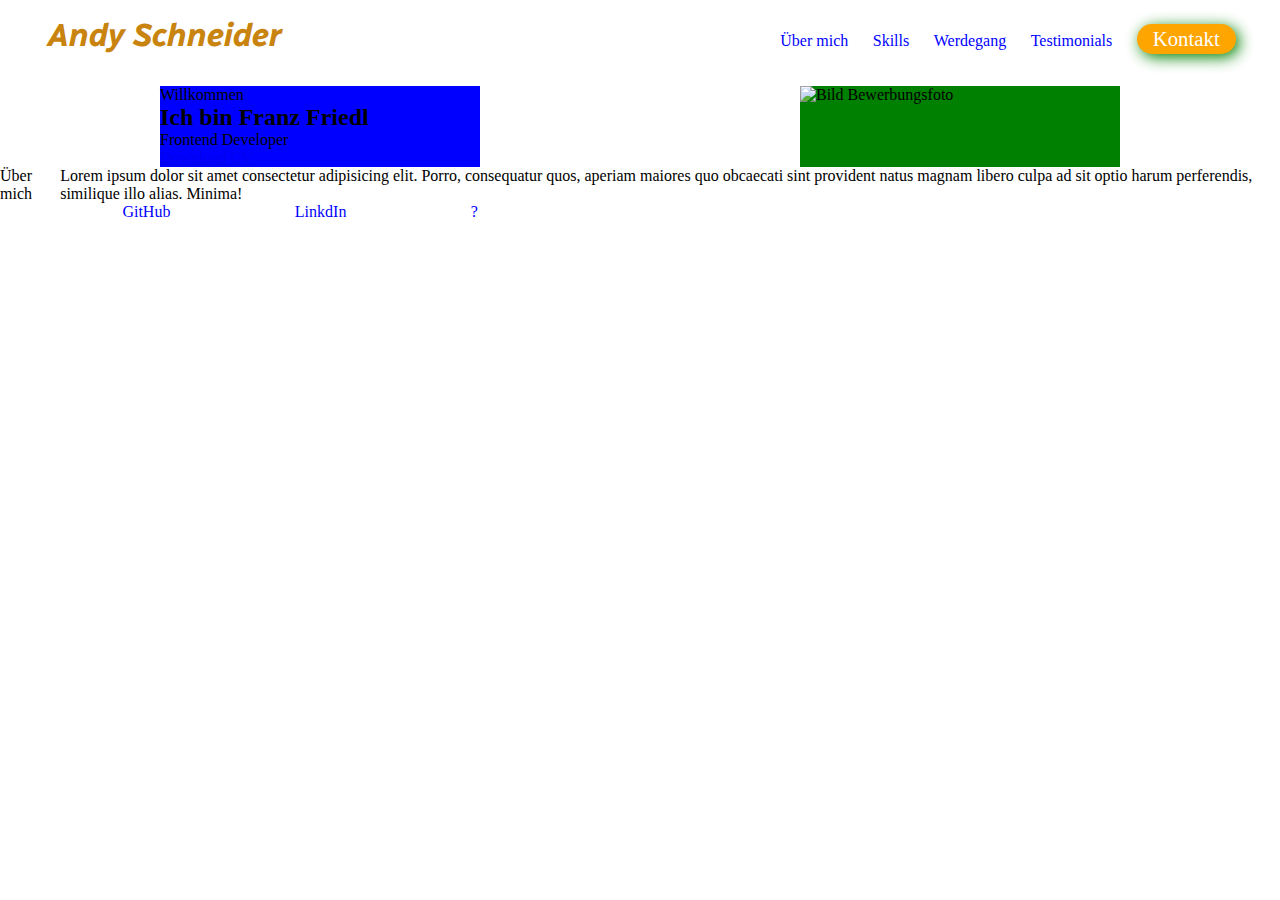
==== index.html @ 3bec322d "styleWillkommen" ====
<!DOCTYPE html>
<html lang="de">
<head>
    <meta charset="UTF-8">
    <meta http-equiv="X-UA-Compatible" content="IE=edge">
    <meta name="viewport" content="width=device-width, initial-scale=1.0">
    <title>08_Tag_Lev2_2_css_vertiefung_flexbox_portfolio</title>
    <link rel="stylesheet" href="./assets/css/style.css">
</head>
<body>
    <header>

        <h1>Andy Schneider</h1>

        <nav >
            <a class="alink ubermich " href="./assets/html/Über mich.html">Über mich</a>
            <a class="alink skills" href="./assets/html/Skills.html">Skills</a>
            <a class="alink werdegang" href="./assets/html/Werdegang.html">Werdegang</a>
            <a class="alink testimonials" href="./assets/html/Testimonials.html">Testimonials</a>
            <a class="alink kontakt" href="./assets/html/Kontakt.html">Kontakt</a>

        </nav>
        
    </header>

<main>
    <section>
        <article>
            <div class="willkommen">
            <p>Willkommen</p>
            <h2>Ich bin Franz Friedl</h2>
            <p>Frontend Developer</p>
            <a href="#">Download CV</a>
        </div>
        <img src="#" alt="Bild Bewerbungsfoto">
    </article>


        <article>
            <p>Über mich</p>
            <div class="iconsLink">
            <p>Lorem ipsum dolor sit amet consectetur adipisicing elit. Porro, consequatur quos, aperiam maiores quo obcaecati sint provident natus magnam libero culpa ad sit optio harum perferendis, similique illo alias. Minima!</p>
            <nav>
                <a href="https://github.com/aschneiderbuch">GitHub</a>
                <a href="#">LinkdIn</a>
                <a href="#">?</a>
            </nav>
        </div>

        </article>

    </section>






</main>


</body>
</html>
---- assets/css/style.css ----
/* 

font-family: Radio Canada, sans-serif;

*/


* {
    margin: 0;
    padding: 0;
    box-sizing: border-box;
}

html {
    font-size: 16px;
}

@font-face {
    font-family: Radio Canada;
    src: url("../fonts/Radio_Canada/RadioCanada-Italic-VariableFont_wdth\,wght.ttf");
}

/* 
h1{
font-family: Radio Canada, sans-serif;
font-size: 1.2rem;
color: orange;
margin: 1rem;
}

.sectionheader {
    background-color: rgb(75, 75, 111);
    display: flex;
    align-items: baseline;
    justify-content: space-between;

}

.nav{
    margin-right: 2rem;
    background-color: brown;
}

.alink{
    background-color: green;
    margin-left: 

    
    text-decoration: none;
    color: black;
    font-family: Radio Canada, sans-serif;
    font-size: 0.9em;

}

.kontakt{
    background-color: orange;
    border-radius: 3rem;
    color: white;
    text-align: center;
    padding-left: 1rem;
    border: 0.2rem solid black;
    display: flexbox;
}

h1 breite geben

 */


header {
    display: flex;
    align-items: baseline;
    justify-content: space-between;

}

h1 {
    font-family: Radio Canada, sans-serif;
    margin:  1rem 0 0 3rem;
    color: rgb(201, 132, 16);
}

nav{
    margin-right: 2rem;
    width: 30rem;
    display: flex;
    justify-content:space-around;
    align-items: baseline;
}

nav a{
    color: blue;
    text-decoration: none;
/*     margin-right: 2rem; */
/* so geht der Abstandstand zwischen allen a   - aber mit flex versuchen */
}

.kontakt{
    background-color: orange;
    color: white;
    font-size: 1.3rem;
    border-radius: 1rem;
    padding: 0.2rem 1rem 0.2rem 1rem;
    box-shadow: 0.2rem 0.2rem 0.9rem green;
}
.kontakt:hover{
    color: rgb(73, 169, 73);
}

section{
    margin-top: 2rem;
    }

    .willkommen{
        background-color: blue;
        width: 20rem;
    }

    img{
        background-color: green;
        width: 20rem;
    }

article{
    display: flex;
    justify-content: space-around;
}
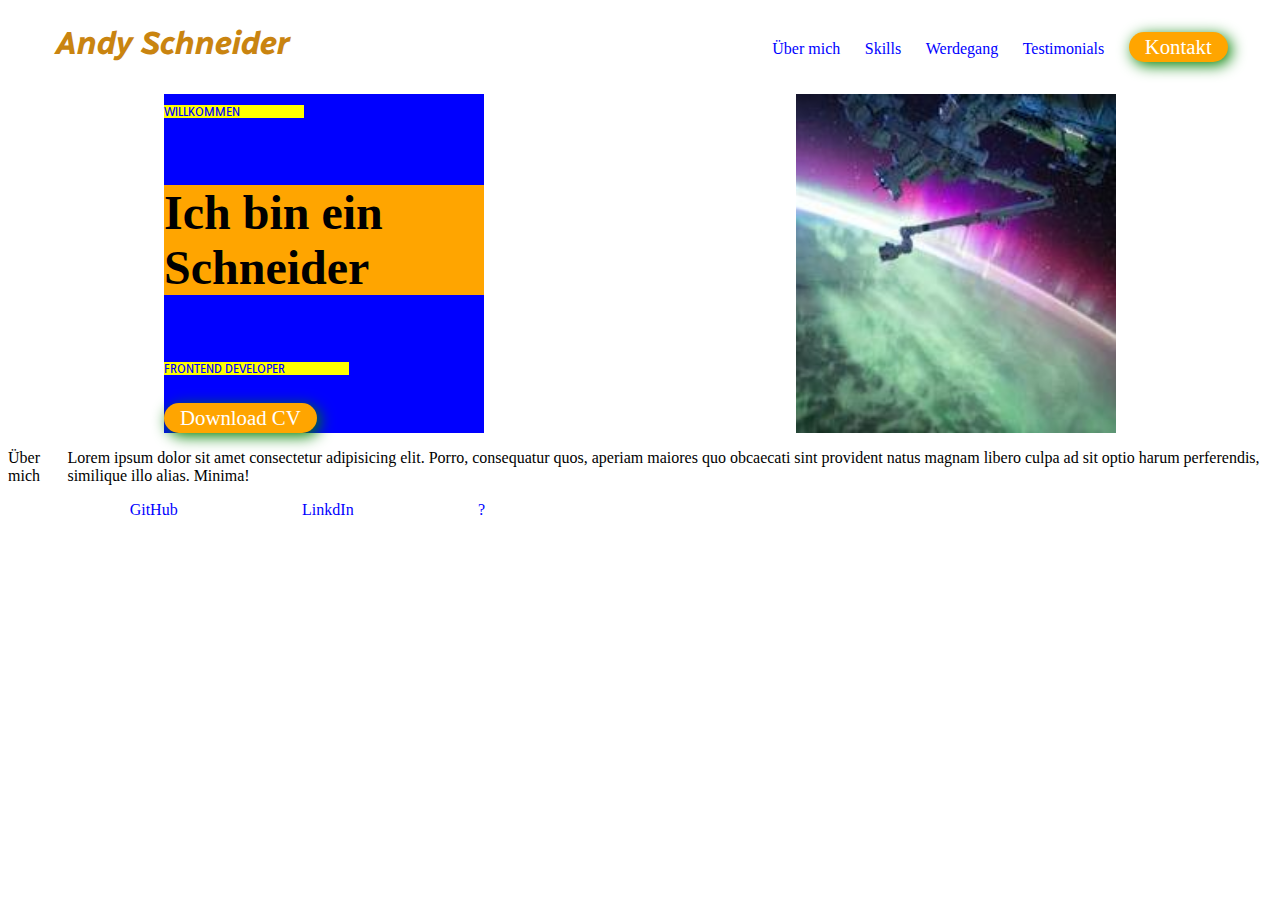
==== commit fee2088d: "Text" ====
--- a/index.html
+++ b/index.html
@@ -25,14 +25,14 @@
 
 <main>
     <section>
-        <article>
+        <article class="articelWillkommen">
             <div class="willkommen">
             <p>Willkommen</p>
-            <h2>Ich bin Franz Friedl</h2>
+            <h2>Ich bin ein Schneider</h2>
             <p>Frontend Developer</p>
-            <a href="#">Download CV</a>
+            <a class="kontakt" href="#">Download CV</a>
         </div>
-        <img src="#" alt="Bild Bewerbungsfoto">
+        <img src="./assets/img/967-200x200.jpg" alt="Bild Bewerbungsfoto">
     </article>
 
 
--- a/assets/css/style.css
+++ b/assets/css/style.css
@@ -1,11 +1,14 @@
 /* 
 
+.alink
 font-family: Radio Canada, sans-serif;
 
-*/
+.willkommen p
+font-family: Nanum Cothic, sans-serif; 
 
 
-* {
+*/
+Nanum Cothic * {
     margin: 0;
     padding: 0;
     box-sizing: border-box;
@@ -20,52 +23,13 @@
     src: url("../fonts/Radio_Canada/RadioCanada-Italic-VariableFont_wdth\,wght.ttf");
 }
 
-/* 
-h1{
-font-family: Radio Canada, sans-serif;
-font-size: 1.2rem;
-color: orange;
-margin: 1rem;
+@font-face {
+    font-family: Nanum Cothic;
+    src: url("../fonts/Nanum_Gothic/NanumGothic-Bold.ttf");
 }
 
-.sectionheader {
-    background-color: rgb(75, 75, 111);
-    display: flex;
-    align-items: baseline;
-    justify-content: space-between;
 
-}
 
-.nav{
-    margin-right: 2rem;
-    background-color: brown;
-}
-
-.alink{
-    background-color: green;
-    margin-left: 
-
-    
-    text-decoration: none;
-    color: black;
-    font-family: Radio Canada, sans-serif;
-    font-size: 0.9em;
-
-}
-
-.kontakt{
-    background-color: orange;
-    border-radius: 3rem;
-    color: white;
-    text-align: center;
-    padding-left: 1rem;
-    border: 0.2rem solid black;
-    display: flexbox;
-}
-
-h1 breite geben
-
- */
 
 
 header {
@@ -77,26 +41,26 @@
 
 h1 {
     font-family: Radio Canada, sans-serif;
-    margin:  1rem 0 0 3rem;
+    margin: 1rem 0 0 3rem;
     color: rgb(201, 132, 16);
 }
 
-nav{
+nav {
     margin-right: 2rem;
     width: 30rem;
     display: flex;
-    justify-content:space-around;
+    justify-content: space-around;
     align-items: baseline;
 }
 
-nav a{
+nav a {
     color: blue;
     text-decoration: none;
-/*     margin-right: 2rem; */
-/* so geht der Abstandstand zwischen allen a   - aber mit flex versuchen */
+    /*     margin-right: 2rem; */
+    /* so geht der Abstandstand zwischen allen a   - aber mit flex versuchen */
 }
 
-.kontakt{
+.kontakt {
     background-color: orange;
     color: white;
     font-size: 1.3rem;
@@ -104,25 +68,54 @@
     padding: 0.2rem 1rem 0.2rem 1rem;
     box-shadow: 0.2rem 0.2rem 0.9rem green;
 }
-.kontakt:hover{
+
+.kontakt:hover {
     color: rgb(73, 169, 73);
 }
 
-section{
+section {
     margin-top: 2rem;
-    }
+}
 
-    .willkommen{
-        background-color: blue;
-        width: 20rem;
-    }
+.articleWillkommen {}
 
-    img{
-        background-color: green;
-        width: 20rem;
-    }
+.willkommen {
+    background-color: blue;
+    width: 20rem;
+    display: flex;
+    flex-wrap: wrap;
+    row-gap: 1rem;
 
-article{
+
+
+}
+
+.willkommen p {
+    background-color: yellow;
+    text-transform: uppercase;
+    color: blue;
+/*     margin: 0.5rem 0;
+ */
+    font-family: Nanum Cothic, sans-serif;
+    font-size: 0.7rem;
+    padding-right: 4rem;
+}
+
+.willkommen h2 {
+    background-color: orange;
+    font-size: 3rem;
+}
+
+.willkommen a {
+    text-decoration: none;
+}
+
+img {
+    background-color: green;
+    width: 20rem;
+}
+
+article {
     display: flex;
     justify-content: space-around;
 }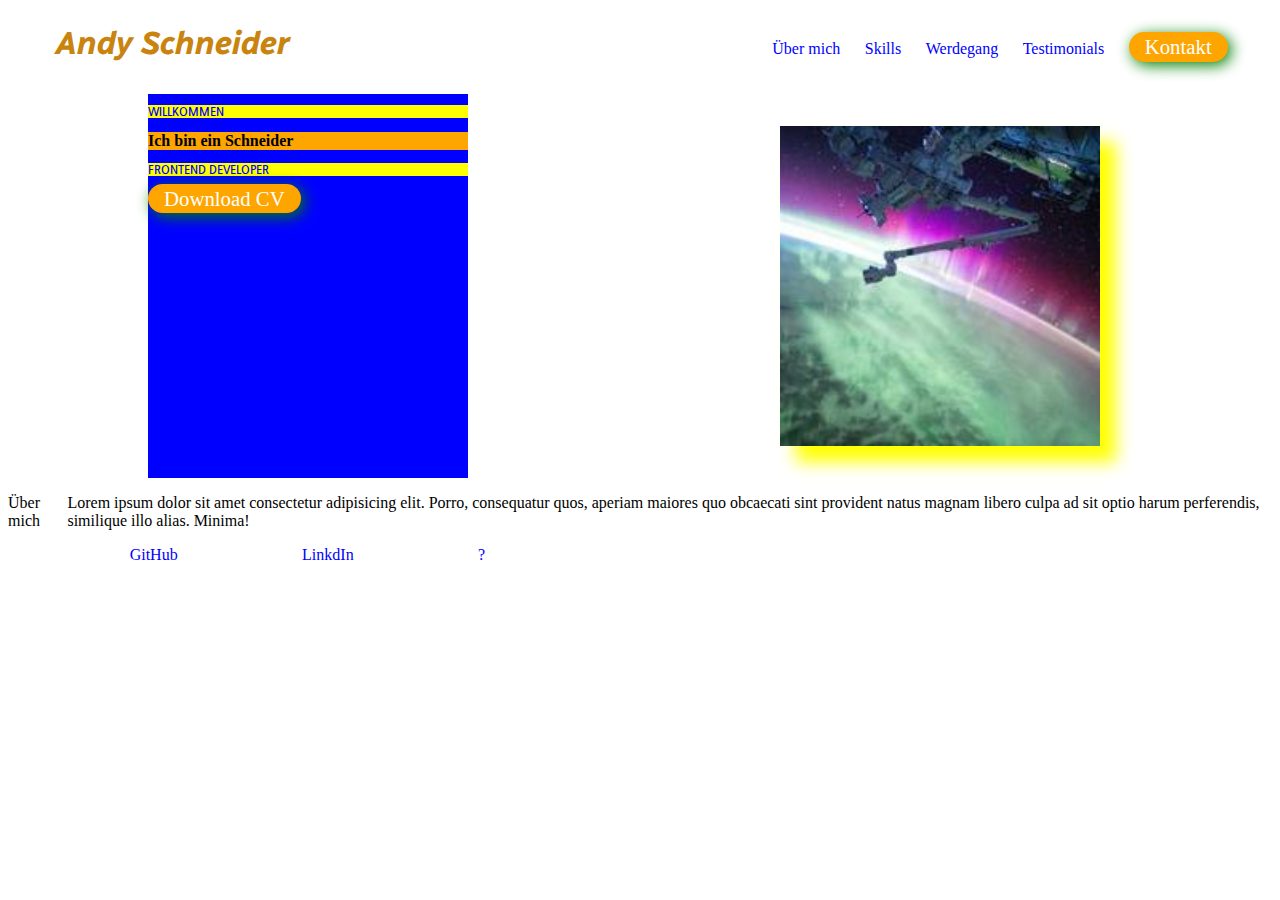
==== commit f97755f5: "textWillkommenNeuStyle" ====
--- a/index.html
+++ b/index.html
@@ -26,7 +26,7 @@
 <main>
     <section>
         <article class="articelWillkommen">
-            <div class="willkommen">
+            <div class="divWillkommen">
             <p>Willkommen</p>
             <h2>Ich bin ein Schneider</h2>
             <p>Frontend Developer</p>
--- a/assets/css/style.css
+++ b/assets/css/style.css
@@ -79,18 +79,17 @@
 
 .articleWillkommen {}
 
-.willkommen {
+article {
+    display: flex;
+    justify-content: space-around;
+}
+
+.divWillkommen {
     background-color: blue;
     width: 20rem;
-    display: flex;
-    flex-wrap: wrap;
-    row-gap: 1rem;
-
-
-
 }
 
-.willkommen p {
+.divWillkommen p {
     background-color: yellow;
     text-transform: uppercase;
     color: blue;
@@ -101,21 +100,24 @@
     padding-right: 4rem;
 }
 
-.willkommen h2 {
+
+.divWillkommen h2 {
     background-color: orange;
-    font-size: 3rem;
+    font-size: 1rem;
 }
 
-.willkommen a {
+.divWillkommen a {
     text-decoration: none;
 }
 
 img {
+    width: 20rem;
     background-color: green;
-    width: 20rem;
+    margin: 2rem;
+    box-shadow: 1rem 1rem 1rem yellow;
 }
 
-article {
-    display: flex;
-    justify-content: space-around;
-}+
+
+
+
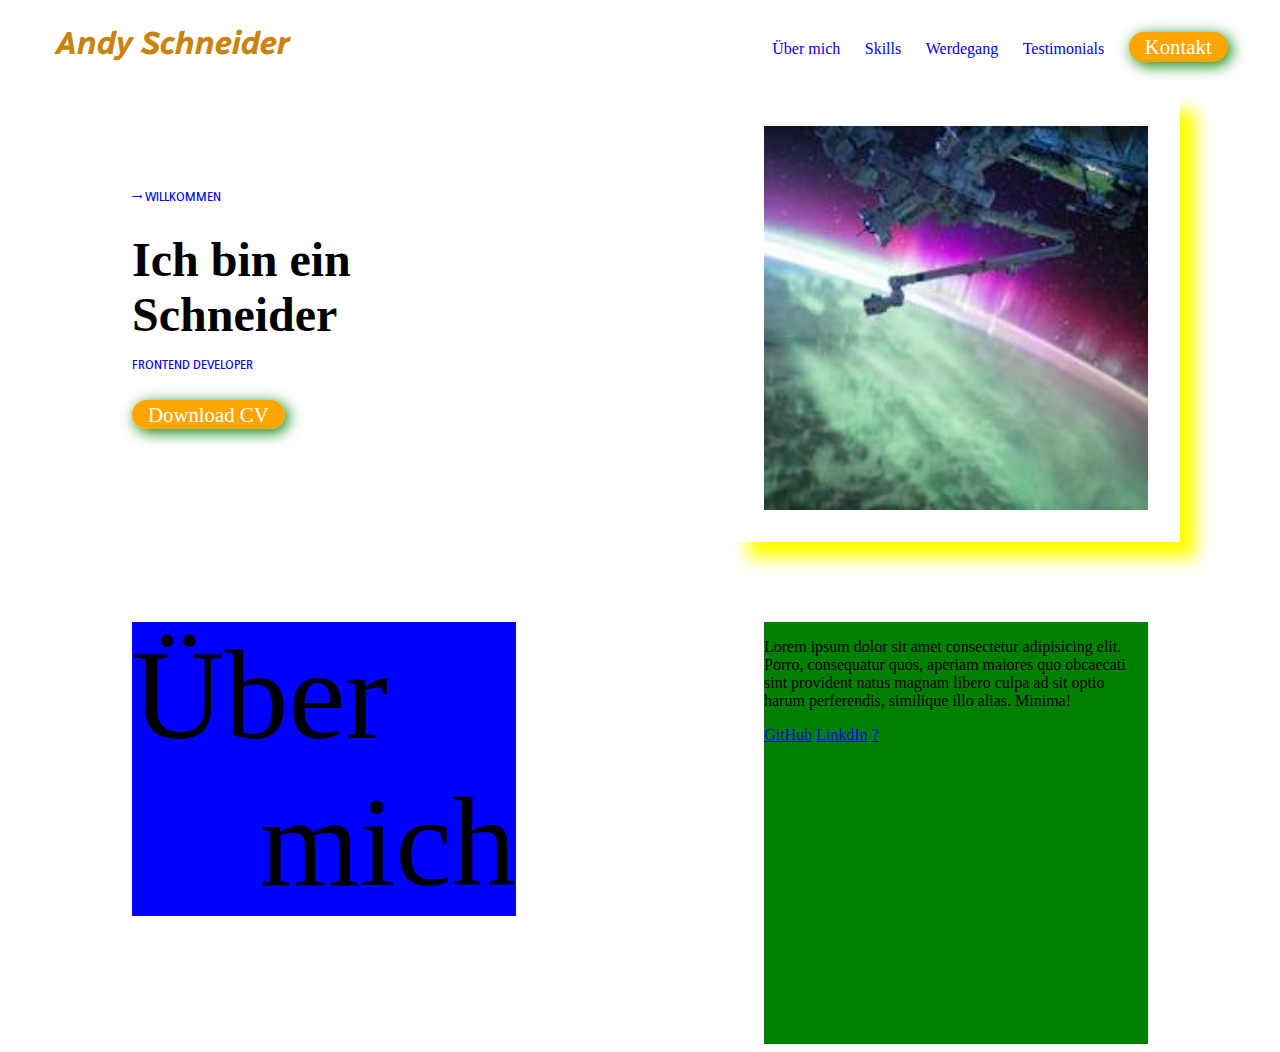
==== commit 64945c4a: "linkStyleStart" ====
--- a/index.html
+++ b/index.html
@@ -1,5 +1,6 @@
 <!DOCTYPE html>
 <html lang="de">
+
 <head>
     <meta charset="UTF-8">
     <meta http-equiv="X-UA-Compatible" content="IE=edge">
@@ -7,12 +8,13 @@
     <title>08_Tag_Lev2_2_css_vertiefung_flexbox_portfolio</title>
     <link rel="stylesheet" href="./assets/css/style.css">
 </head>
+
 <body>
     <header>
 
         <h1>Andy Schneider</h1>
 
-        <nav >
+        <nav>
             <a class="alink ubermich " href="./assets/html/Über mich.html">Über mich</a>
             <a class="alink skills" href="./assets/html/Skills.html">Skills</a>
             <a class="alink werdegang" href="./assets/html/Werdegang.html">Werdegang</a>
@@ -20,44 +22,47 @@
             <a class="alink kontakt" href="./assets/html/Kontakt.html">Kontakt</a>
 
         </nav>
-        
+
     </header>
 
-<main>
-    <section>
-        <article class="articelWillkommen">
-            <div class="divWillkommen">
-            <p>Willkommen</p>
-            <h2>Ich bin ein Schneider</h2>
-            <p>Frontend Developer</p>
-            <a class="kontakt" href="#">Download CV</a>
-        </div>
-        <img src="./assets/img/967-200x200.jpg" alt="Bild Bewerbungsfoto">
-    </article>
+    <main>
+        <section>
+            <article>
+                <div class=" breiteFlex divWillkommen">
+                    <p>Willkommen</p>
+                    <h2>Ich bin ein Schneider</h2>
+                    <p>Frontend Developer</p>
+                    <a class="kontakt" href="#">Download CV</a>
+                </div>
+                <img class="breiteFlex" src="./assets/img/967-200x200.jpg" alt="Bild Bewerbungsfoto">
+            </article>
 
 
-        <article>
-            <p>Über mich</p>
-            <div class="iconsLink">
-            <p>Lorem ipsum dolor sit amet consectetur adipisicing elit. Porro, consequatur quos, aperiam maiores quo obcaecati sint provident natus magnam libero culpa ad sit optio harum perferendis, similique illo alias. Minima!</p>
-            <nav>
-                <a href="https://github.com/aschneiderbuch">GitHub</a>
-                <a href="#">LinkdIn</a>
-                <a href="#">?</a>
-            </nav>
-        </div>
+            <article>
+                <p class="breiteFlex2 pÜbermich" > <span1> Über</span1> <span2> mich</span2></p>
+                <div class=" breiteFlex2 iconsLink">
+                    <p>Lorem ipsum dolor sit amet consectetur adipisicing elit. Porro, consequatur quos, aperiam maiores
+                        quo obcaecati sint provident natus magnam libero culpa ad sit optio harum perferendis, similique
+                        illo alias. Minima!</p>
+                    <nav2>   <!-- nav2 sonst spricht style von nav im header hier auch an -->
+                        <a href="https://github.com/aschneiderbuch">GitHub</a>
+                        <a href="#">LinkdIn</a>
+                        <a href="#">?</a>
+                    </nav2>
+                </div>
 
-        </article>
+            </article>
 
-    </section>
+        </section>
 
 
 
 
 
 
-</main>
+    </main>
 
 
 </body>
+
 </html>--- a/assets/css/style.css
+++ b/assets/css/style.css
@@ -45,7 +45,7 @@
     color: rgb(201, 132, 16);
 }
 
-nav {
+header nav {
     margin-right: 2rem;
     width: 30rem;
     display: flex;
@@ -53,7 +53,7 @@
     align-items: baseline;
 }
 
-nav a {
+header nav a {
     color: blue;
     text-decoration: none;
     /*     margin-right: 2rem; */
@@ -77,47 +77,79 @@
     margin-top: 2rem;
 }
 
-.articleWillkommen {}
 
 article {
     display: flex;
     justify-content: space-around;
 }
 
-.divWillkommen {
-    background-color: blue;
-    width: 20rem;
-}
-
-.divWillkommen p {
-    background-color: yellow;
-    text-transform: uppercase;
-    color: blue;
-/*     margin: 0.5rem 0;
- */
-    font-family: Nanum Cothic, sans-serif;
-    font-size: 0.7rem;
-    padding-right: 4rem;
+.breiteFlex {
+    width: 30vw;
+    padding: 2rem;
 }
 
 
+
+.divWillkommen p {
+    text-transform: uppercase;
+    color: blue;
+    font-family: Nanum Cothic, sans-serif;
+    font-size: 0.7rem;
+    margin-bottom: 2rem;
+}
+
+.divWillkommen p:first-child {
+    margin-top: 4rem;
+}
+
+.divWillkommen p:first-child::before {
+    content: " → ";
+    /* ? wie kann man den Pfeil länge ziehen? */
+}
+
 .divWillkommen h2 {
-    background-color: orange;
-    font-size: 1rem;
+    font-size: 3rem;
+    margin: -0.2rem 0 1rem 0;
+    /* ? wie kann man - margin besser machen ? */
 }
+
+
 
 .divWillkommen a {
     text-decoration: none;
+    margin-top: 2rem;
 }
 
 img {
-    width: 20rem;
-    background-color: green;
-    margin: 2rem;
     box-shadow: 1rem 1rem 1rem yellow;
 }
 
 
+/* articel 2 */
+
+.breiteFlex2{
+    width: 30vw;
+    margin-top: 5rem;
+}
+
+.pÜbermich{
+    background-color: blue;
+    font-size: 8rem;
+}
+
+.pÜbermich span1{
+    display: block;
+    text-align: left;
+}
+
+.pÜbermich span2{
+    display: block;
+    text-align: right;
+}
 
 
 
+.iconsLink{
+    background-color: green;
+}
+
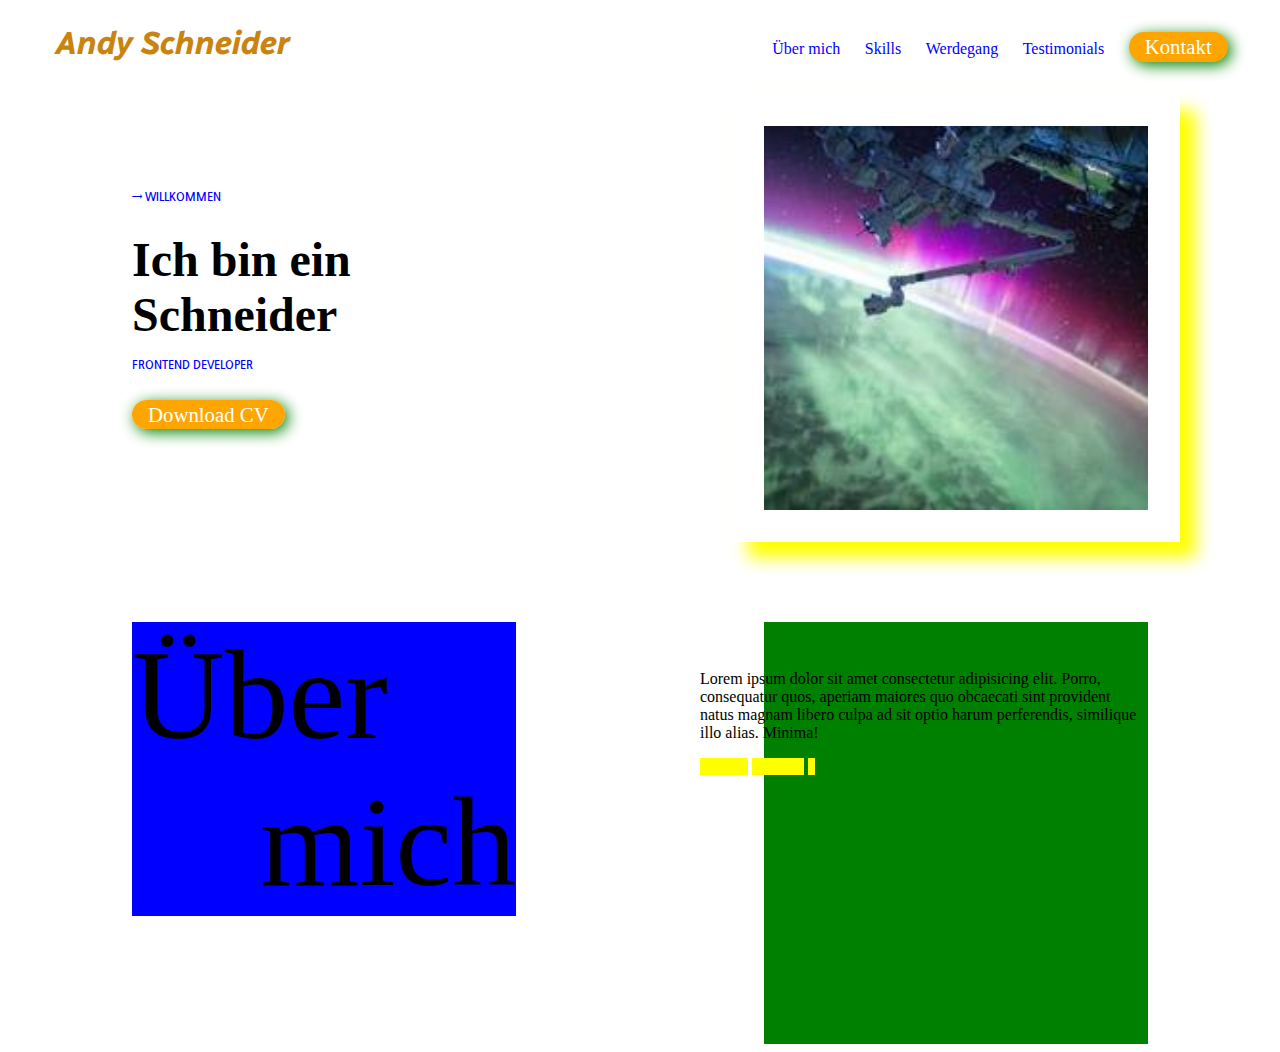
==== commit c9bb2c74: "icont2" ====
--- a/index.html
+++ b/index.html
@@ -45,7 +45,7 @@
                         quo obcaecati sint provident natus magnam libero culpa ad sit optio harum perferendis, similique
                         illo alias. Minima!</p>
                     <nav2>   <!-- nav2 sonst spricht style von nav im header hier auch an -->
-                        <a href="https://github.com/aschneiderbuch">GitHub</a>
+                        <a href="https://github.com/aschneiderbuch" target="_blank">GitHub</a>
                         <a href="#">LinkdIn</a>
                         <a href="#">?</a>
                     </nav2>
--- a/assets/css/style.css
+++ b/assets/css/style.css
@@ -147,9 +147,22 @@
     text-align: right;
 }
 
-
-
 .iconsLink{
     background-color: green;
+    padding-top: 2rem;
 }
 
+.iconsLink p, nav2{
+    margin-left: -4rem;
+}
+
+nav2 a{
+    width: 50px;
+    color: rgba(255, 255, 255, 0);
+    background-color: yellow;
+}
+
+nav2 a:nth-of-type(1){
+    background-image: url("../img/github.png");
+    width:  50px;
+}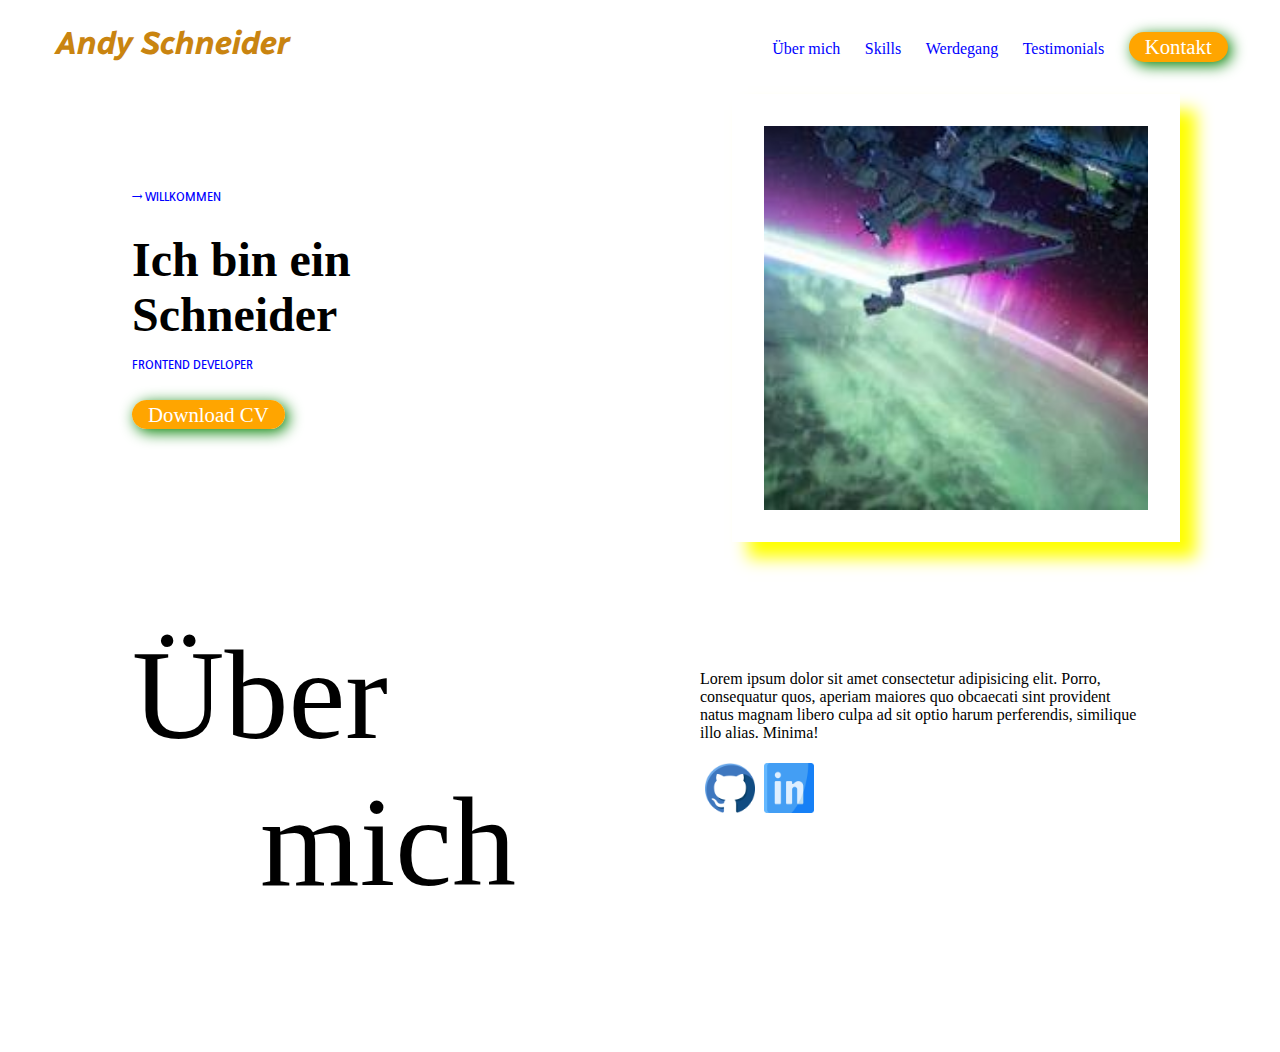
==== commit e939054c: "Icons" ====
--- a/index.html
+++ b/index.html
@@ -34,7 +34,7 @@
                     <p>Frontend Developer</p>
                     <a class="kontakt" href="#">Download CV</a>
                 </div>
-                <img class="breiteFlex" src="./assets/img/967-200x200.jpg" alt="Bild Bewerbungsfoto">
+                <img class="imgButton breiteFlex" src="./assets/img/967-200x200.jpg" alt="Bild Bewerbungsfoto">
             </article>
 
 
@@ -44,11 +44,11 @@
                     <p>Lorem ipsum dolor sit amet consectetur adipisicing elit. Porro, consequatur quos, aperiam maiores
                         quo obcaecati sint provident natus magnam libero culpa ad sit optio harum perferendis, similique
                         illo alias. Minima!</p>
-                    <nav2>   <!-- nav2 sonst spricht style von nav im header hier auch an -->
-                        <a href="https://github.com/aschneiderbuch" target="_blank">GitHub</a>
-                        <a href="#">LinkdIn</a>
-                        <a href="#">?</a>
-                    </nav2>
+                    <nav class="nav2">   <!-- nav2 sonst spricht style von nav im header hier auch an -->
+                        <a class=" aTransparent logoKlickbar" href="https://github.com/aschneiderbuch" target="_blank">GitHub<img class="logoicon" src="./assets/img/github.png" alt="GitHub Logo"></a>
+                        <a class="aTransparent" href="./assets/html/linkdIn.html">LinkdIn   <img class="logoicon" src="./assets/img/inkedin.png" alt="LinkdIn Logo">    </a>
+                        <a class="aTransparent" href="#">?</a>
+                    </nav>
                 </div>
 
             </article>
--- a/assets/css/style.css
+++ b/assets/css/style.css
@@ -120,49 +120,70 @@
     margin-top: 2rem;
 }
 
-img {
+
+
+.imgButton {
     box-shadow: 1rem 1rem 1rem yellow;
+
 }
 
 
 /* articel 2 */
 
-.breiteFlex2{
+.breiteFlex2 {
     width: 30vw;
     margin-top: 5rem;
 }
 
-.pÜbermich{
-    background-color: blue;
+.pÜbermich {
     font-size: 8rem;
 }
 
-.pÜbermich span1{
+.pÜbermich span1 {
     display: block;
     text-align: left;
 }
 
-.pÜbermich span2{
+.pÜbermich span2 {
     display: block;
     text-align: right;
 }
 
-.iconsLink{
-    background-color: green;
+.iconsLink {
     padding-top: 2rem;
 }
 
-.iconsLink p, nav2{
+.iconsLink p,
+nav2 {
     margin-left: -4rem;
 }
 
-nav2 a{
-    width: 50px;
-    color: rgba(255, 255, 255, 0);
-    background-color: yellow;
+.aTransparent {
+/*     width: 50px;
+ */    color: rgba(255, 255, 255, 0);  /* Schrift transparent durchsichtig gemacht */
 }
 
-nav2 a:nth-of-type(1){
-    background-image: url("../img/github.png");
-    width:  50px;
-}+.nav2{
+    margin-left: -4rem;
+}
+
+.logoicon {
+    width: 50px;
+
+    float: left;
+    margin:0.3rem;
+
+
+}
+
+/* .logoKlickbar {
+    display: block;
+    background-color: red;
+    background-image: url("../img/inkedin.png");
+    background-size: cover;
+    width: 50px;
+    height: 50px;
+    background-repeat: no-repeat;
+    background-position: center;
+} */
+
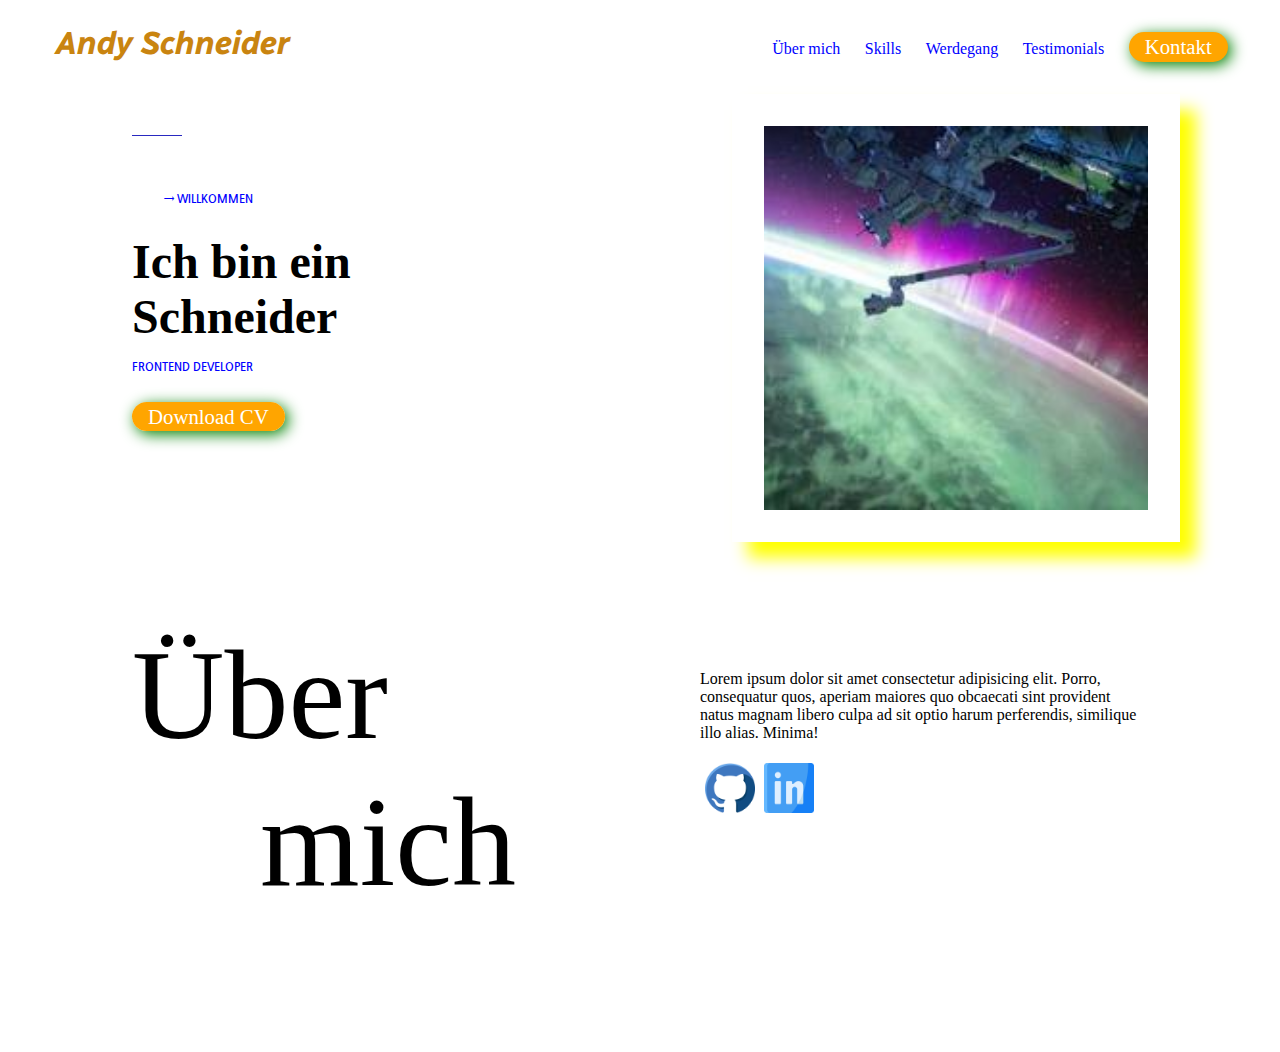
==== commit b97bd1ca: "testing1" ====
--- a/index.html
+++ b/index.html
@@ -29,7 +29,11 @@
         <section>
             <article>
                 <div class=" breiteFlex divWillkommen">
-                    <p>Willkommen</p>
+
+                    <svg height="5" width="50">
+                        <line x1="0" y1="0" x2="50" y2="0" style="stroke:rgb(41, 41, 192);stroke-width:2" />
+
+                    <p class="textWillkommen">Willkommen</p>
                     <h2>Ich bin ein Schneider</h2>
                     <p>Frontend Developer</p>
                     <a class="kontakt" href="#">Download CV</a>
@@ -46,7 +50,7 @@
                         illo alias. Minima!</p>
                     <nav class="nav2">   <!-- nav2 sonst spricht style von nav im header hier auch an -->
                         <a class=" aTransparent logoKlickbar" href="https://github.com/aschneiderbuch" target="_blank">GitHub<img class="logoicon" src="./assets/img/github.png" alt="GitHub Logo"></a>
-                        <a class="aTransparent" href="./assets/html/linkdIn.html">LinkdIn   <img class="logoicon" src="./assets/img/inkedin.png" alt="LinkdIn Logo">    </a>
+                        <a class="aTransparent" href="./assets/html/linkdIn.html" target="_blank">LinkdIn   <img class="logoicon" src="./assets/img/inkedin.png" alt="LinkdIn Logo">    </a>
                         <a class="aTransparent" href="#">?</a>
                     </nav>
                 </div>
--- a/assets/css/style.css
+++ b/assets/css/style.css
@@ -98,13 +98,17 @@
     margin-bottom: 2rem;
 }
 
-.divWillkommen p:first-child {
-    margin-top: 4rem;
+.textWillkommen {
+    margin-top: 3rem;
+    margin-left: 2rem;
 }
 
-.divWillkommen p:first-child::before {
+.textWillkommen:before {
     content: " → ";
     /* ? wie kann man den Pfeil länge ziehen? */
+
+    /* *  oder das ins html ?                      <svg height="5" width="50">
+      *                 <line x1="0" y1="0" x2="50" y2="0" style="stroke:rgb(41, 41, 192);stroke-width:2" /> */
 }
 
 .divWillkommen h2 {
